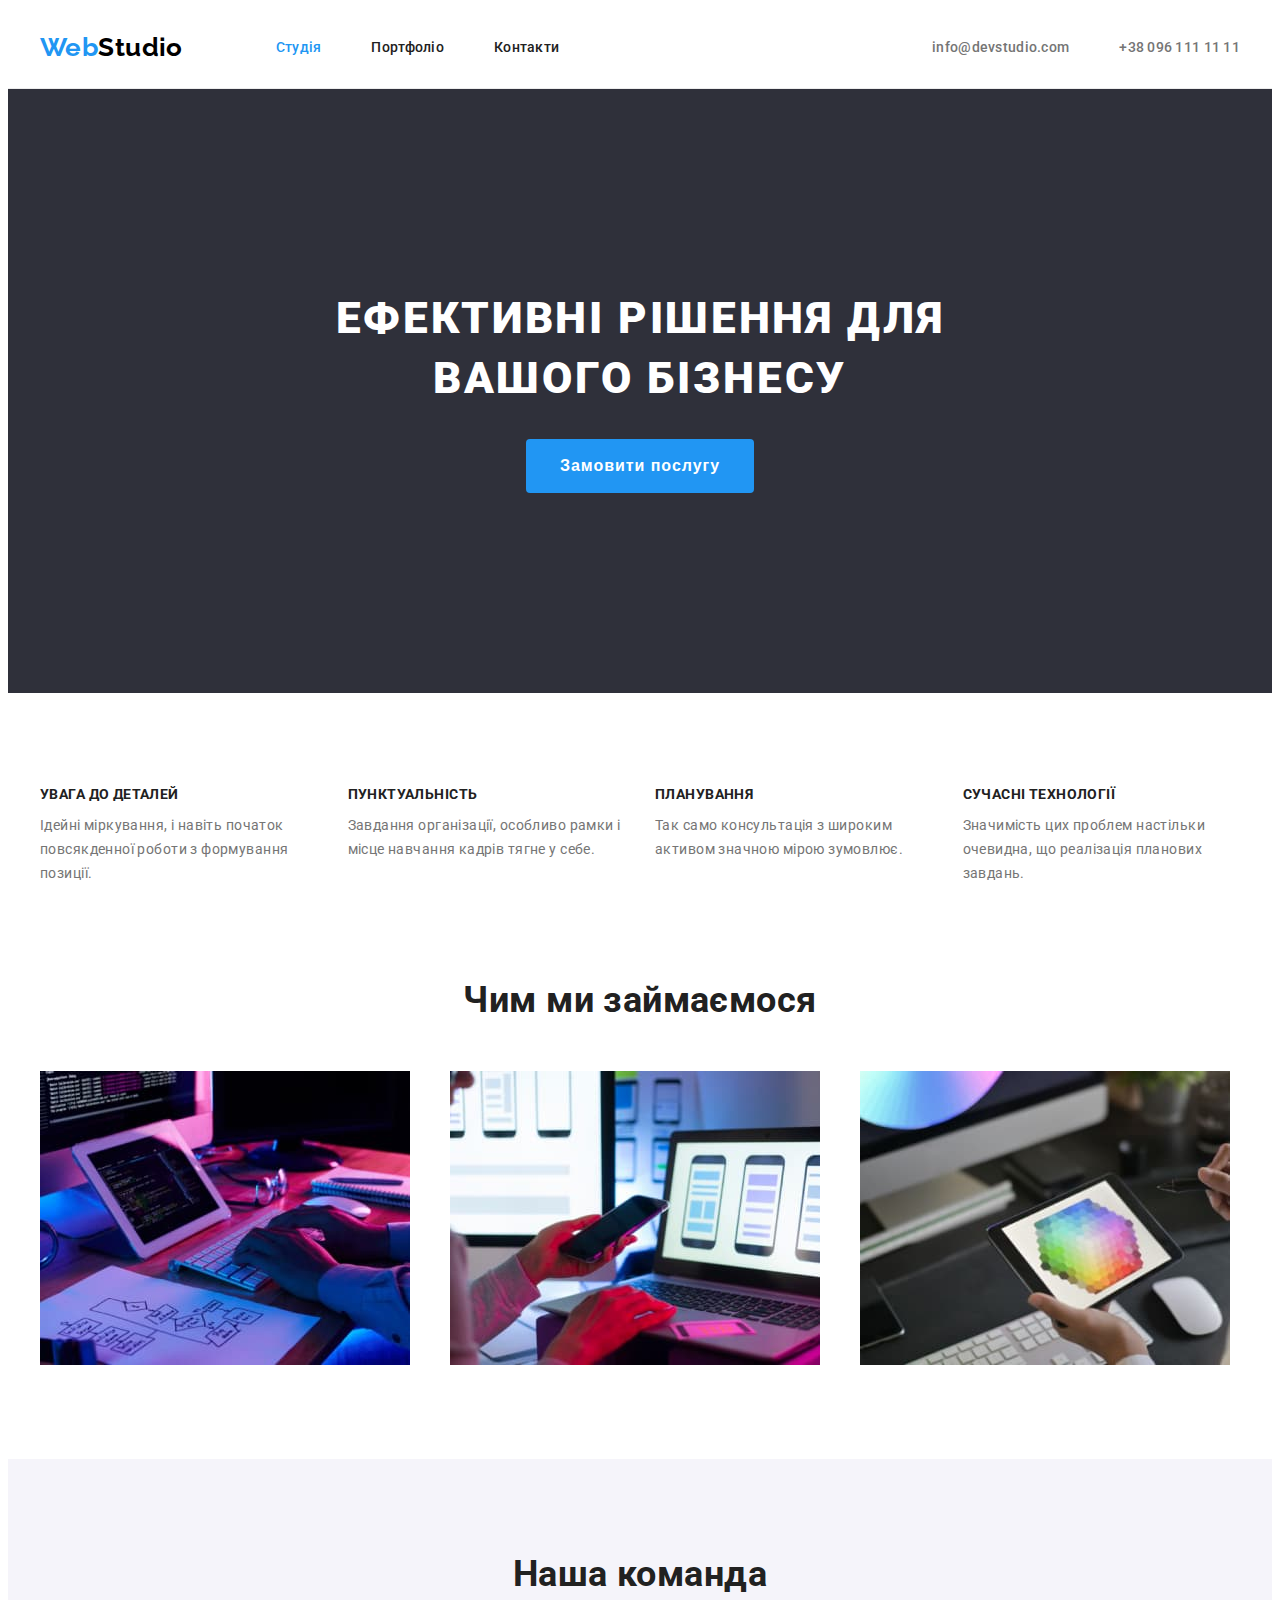
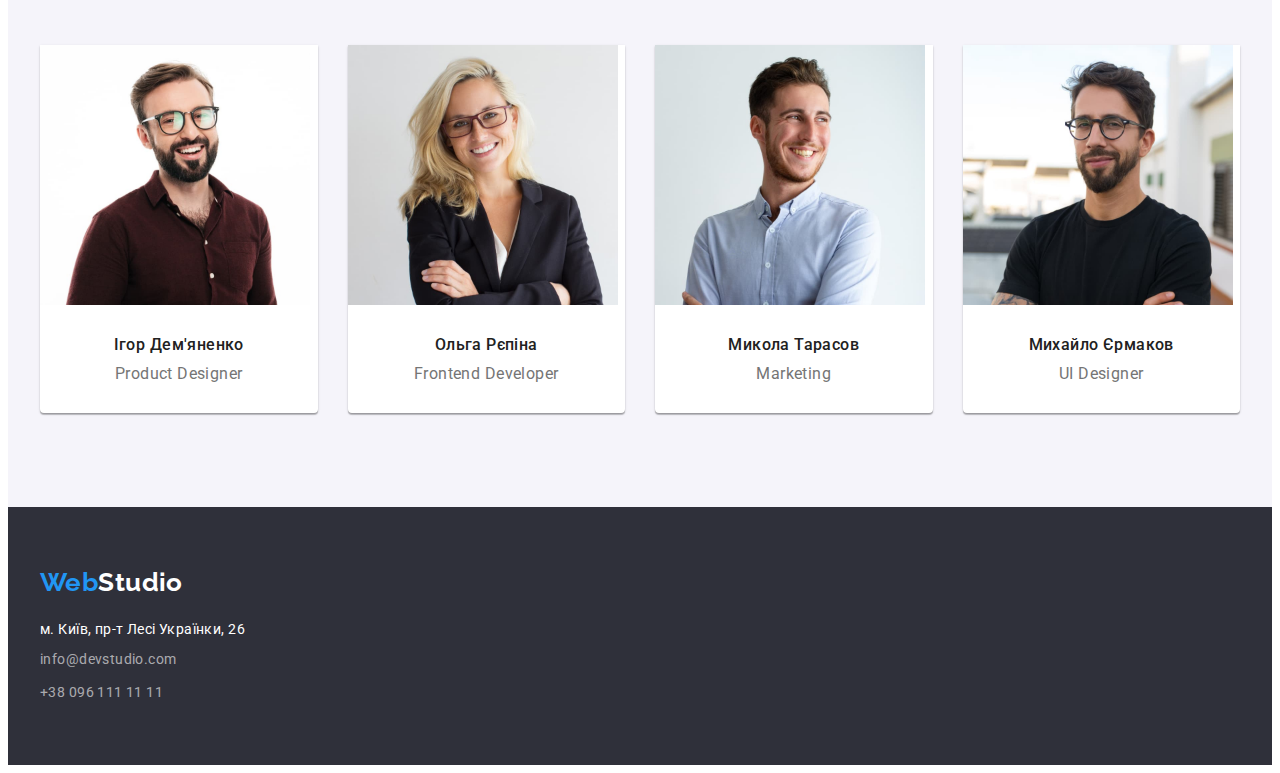
==== index.html @ 58da1341 "додає копію проєкту" ====
<!DOCTYPE html>
<html lang="uk">
<head>
    <meta charset="UTF-8">
    <meta http-equiv="X-UA-Compatible" content="IE=edge">
    <meta name="viewport" content="width=device-width, initial-scale=1.0">
    <title>WebStudio</title>
    <link rel="preconnect" href="https://fonts.googleapis.com">
    <link rel="preconnect" href="https://fonts.gstatic.com" crossorigin>
    <link href="https://fonts.googleapis.com/css2?family=Raleway:wght@700&family=Roboto:wght@400;500;700;900&display=swap"
        rel="stylesheet">
    <link rel="stylesheet" href="https://cdnjs.cloudflare.com/ajax/libs/modern-normalize/1.1.0/modern-normalize.min.css"
        integrity="sha512-wpPYUAdjBVSE4KJnH1VR1HeZfpl1ub8YT/NKx4PuQ5NmX2tKuGu6U/JRp5y+Y8XG2tV+wKQpNHVUX03MfMFn9Q=="
        crossorigin="anonymous" referrerpolicy="no-referrer" />
    <link rel="stylesheet" href="./css/styles.css">
</head>
<body>
    <header class="header">
        <div class="container header-container">
          <nav class="navigation">
            <a href="./index.html" class="logo link">Web<span class="logo-header">Studio</span></a>

            <ul class="site-nav list">
                <li class="menu-item"><a href="./index.html" class="link current">Студія</a></li>
                <li class="menu-item"><a href="./portfolio.html" class="link">Портфоліо</a></li>
                <li class="menu-item"><a href="#" class="link">Контакти</a></li>
            </ul>
        </nav>
        
        <ul class="site-contact list">
            <li class="menu-item"><a href="mailto:info@devstudio.com" class="link">info@devstudio.com</a></li>
            <li class="menu-item"><a href="tel:+380961111111" class="link">+38 096 111 11 11</a></li>
        </ul>  
        </div>
        

    </header>
    
    <main>

        <section class="section hero">
            <h1 class="hero-title">Ефективні рішення для вашого бізнесу</h1>
            <button type="button" class="button">Замовити послугу</button>
        </section>
        <section class="section features">
            <div class="container">
               <h2 class="section-title visually-hidden">Наші особливості</h2>
            <ul class="features-list list">
                <li class="features-item">
                    <h3 class="features-title">УВАГА ДО ДЕТАЛЕЙ</h3>
                    <p class="features-description">Ідейні міркування, і навіть початок повсякденної роботи з формування позиції.</p>
                </li>
                <li class="features-item">
                    <h3 class="features-title">ПУНКТУАЛЬНІСТЬ</h3>
                    <p class="features-description">Завдання організації, особливо рамки і місце навчання кадрів тягне у себе.</p>
                </li>
                <li class="features-item">
                    <h3 class="features-title">ПЛАНУВАННЯ</h3>
                    <p class="features-description">Так само консультація з широким активом значною мірою зумовлює.</p>
                </li>
                <li class="features-item">
                    <h3 class="features-title">СУЧАСНІ ТЕХНОЛОГІЇ</h3>
                    <p class="features-description">Значимість цих проблем настільки очевидна, що реалізація планових завдань.</p>
                </li>
            </ul> 
            </div>            
        </section>
        <section class="section our-work">
            <div class="container">
               <h2 class="section-title">Чим ми займаємося</h2>
            <ul class="list our-work-list">
                <li class="our-work-item"><img src="./images/img1.jpg" alt="Людина набирає код на клавіатурі" width="370" height="294"></li>
                <li class="our-work-item"><img src="./images/img2.jpg" alt="Дівчина тримає в руках смартфон" width="370" height="294"></li>
                <li class="our-work-item"><img src="./images/img3.jpg" alt="Дівчина малює на планшеті" width="370" height="294"></li>
            </ul>  
            </div>           
        </section>
        <section class="section our-team">
            <div class="container">
              <h2 class="section-title">Наша команда</h2>
            <ul class="command list">
                <li class="command-item">
                    <img src="./images/photo1.jpg" alt="Ігор Дем'яненко" width="270" height="260">
                    <div class="command-card">
                        <h3 class="command-title">Ігор Дем'яненко</h3>
                        <p lang="en" class="command-profession">Product Designer</p>                
                    </div>
                </li>
                <li class="command-item">
                    <img src="./images/photo2.jpg" alt="Ольга Рєпіна" width="270" height="260">
                    <div class="command-card">
                        <h3 class="command-title">Ольга Рєпіна</h3>
                        <p lang="en" class="command-profession">Frontend Developer</p>
                    </div>
                </li>
                <li class="command-item">
                    <img src="./images/photo3.jpg" alt="Микола Тарасов" width="270" height="260">
                    <div class="command-card">
                        <h3 class="command-title">Микола Тарасов</h3>
                        <p lang="en" class="command-profession">Marketing</p>
                    </div>
                </li>
                <li class="command-item">
                    <img src="./images/photo4.jpg" alt="Михайло Єрмаков" width="270" height="260">
                    <div class="command-card">
                        <h3 class="command-title">Михайло Єрмаков</h3>
                        <p lang="en" class="command-profession">UI Designer</p>
                    </div>
                </li>
            </ul>  
            </div>            
        </section>

    </main>

    <footer class="footer">
        <div class="container">
          <a href="./index.html" class="logo link">Web<span class="logo-footer">Studio</span></a>

            <address class="address">
             <ul class="footer-contact list">
                <li class="footer-map"><a href="https://goo.gl/maps/faSnhifotqXpAUuP6" target="_blank" rel="noopener noreferrer nofollow" class="map-link">м. Київ, пр-т Лесі Українки, 26</a></li>
                <li class="footer-mail"><a href="mailto:info@devstudio.com" class="link">info@devstudio.com</a></li>
                <li><a href="tel:+380961111111" class="link">+38 096 111 11 11</a></li>
             </ul>
            </address>  
        </div>   
    </footer>

    
</body>
</html>
---- css/styles.css ----
:root {
    --primary-text-color: #757575;
    --title-text-color: #212121;
    --accent-color: #2196F3;
    --primary-wh-color: #FFFFFF;
    --secondary-bg-color: #2F303A;
    --primary-black-color: #000000;
    --secondary-white-color: rgba(255, 255, 255, 0.6);
    --grey-bg-color: #F5F4FA;
    --hover-button-color: #188CE8;
    --header-border-color: #ECECEC;
    --portfolio-border-color: #EEEEEE;
}

h1,
h2,
h3,
h4,
p {
    margin-top: 0;
    margin-bottom: 0;
}

ul,
ol {
    margin-top: 0;
    margin-bottom: 0;
    padding-left: 0;
}

body {
    background-color: var(--primary-wh-color);
    color: var(--primary-text-color);
    font-family: Roboto, sans-serif;
    font-size: 14px;
    letter-spacing: 0.03em;
}

.section {
    padding-top: 94px;
    padding-bottom: 94px;
}

.container {
    width: 1200px;
    margin-left: auto;
    margin-right: auto;
    padding-left: 15px;
    padding-right: 15px;
}

.link,
.map-link {
    text-decoration: none;
}

.list {
    list-style: none;
}

img {
    display: block;
    max-width: 100%;
    height: auto;
}

.header {
    border-bottom: 1px solid var(--header-border-color);
}

.header-container {
    display: flex;
    align-items: center;
    justify-content: space-between;
}

.navigation {
    display: flex;
}

.logo {
    align-self: center;
    margin-right: 93px;
    color: var(--accent-color);
    font-family: Raleway, sans-serif;
    font-weight: 700;
    font-size: 26px;
    line-height: 1.2;
        
}

.logo-header {
    color: var(--primary-black-color);
}

.logo-footer {     
    color: var(--primary-wh-color);
}

.site-nav,
.site-contact {
    display: flex;
    align-items: center;
}

.site-nav .link {
    display: block;
    padding-top: 32px;
    padding-bottom: 32px;
    color: var(--title-text-color);
    font-weight: 500;
    line-height: 1.14;
    letter-spacing: 0.02em;
}



.site-contact .link {
    display: block;
    padding-top: 32px;
    padding-bottom: 32px;
    color: var(--primary-text-color);
    font-weight: 500;    
    line-height: 1.14;
    letter-spacing: 0.02em;
}

.site-nav .link:hover,
.site-nav .link:focus,
.site-contact .link:hover,
.site-contact .link:focus,
.footer-contact .link:hover,
.footer-contact .link:focus {
    color: var(--accent-color);
}

.site-nav .link.current {
    color: var(--accent-color);
}

.menu-item:not(:last-child) {
    margin-right: 50px;
}

.hero,
.footer {
    background-color: var(--secondary-bg-color)
}

.hero {
    text-align: center;
    padding-top: 200px;
    padding-bottom: 200px;
}

.hero-title {
    width: 696px;
    margin-left: auto;
    margin-right: auto;
    margin-bottom: 30px;
    color: var(--primary-wh-color);
    font-weight: 900;
    font-size: 44px;
    line-height: 1.36;   
    letter-spacing: 0.06em;
    text-transform: uppercase;
}

.button {  
    padding: 10px 32px;  
    border-color: transparent;
    border-radius: 4px;
    cursor: pointer;
    color: var(--primary-wh-color);
    background-color: var(--accent-color);
    font-weight: 700;
    font-size: 16px;
    line-height: 1.88;
    text-align: center;
    letter-spacing: 0.06em;
}

.button:hover,
.button:focus {
    background-color: var (--hover-button-color);
}

.visually-hidden {
    position: absolute;
        white-space: nowrap;
        width: 1px;
        height: 1px;
        overflow: hidden;
        border: 0;
        padding: 0;
        clip: rect(0 0 0 0);
        clip-path: inset(50%);
        margin: -1px;
}

.section-title,
.features-title,
.command-title,
.works-title {
    color: var(--title-text-color);
}

.features-list {
    display: flex;
    flex-wrap: wrap;
    gap: 30px;
}

.features-item {
    flex-basis: calc((100% - 90px) / 4);
}

.features-title {
    margin-bottom: 10px;     
    font-size: 14px;    
    line-height: 1.14;
}

.features-description {    
    line-height: 1.72;
    
}

.our-work {
    padding-top: 0;
}

.our-work-list {
    display: flex;
    flex-wrap: wrap;
    gap: 30px;
}

.our-work-item {
    flex-basis: calc((100% - 60px) / 3);
}

.section-title {    
    margin-bottom: 50px;
    font-size: 36px;
    line-height: 1.17;
    text-align: center;
}

.command {
    display: flex;
    flex-wrap: wrap;
    gap: 30px;
}

.command-title {
    margin-bottom: 10px;
    font-weight: 500;
    font-size: 16px;
    line-height: 1.19;
    text-align: center;
}

.command-profession {
    font-size: 16px;
    line-height: 1.19;         
    text-align: center;
}

.command-card  {
    padding-top: 30px;
    padding-bottom: 30px;
}

.our-team {
    background-color: var(--grey-bg-color);
}

.command-item {
    background-color: var(--primary-wh-color);
    flex-basis: calc((100% - 90px) / 4);
    box-shadow: 0px 1px 3px rgba(0, 0, 0, 0.12), 0px 1px 1px rgba(0, 0, 0, 0.14), 0px 2px 1px rgba(0, 0, 0, 0.2);
    border-radius: 0px 0px 4px 4px;
}

.portfolio-button {
    padding: 6px 22px;   
    border-color: transparent;
    border-radius: 4px;
    cursor: pointer;
    background-color: var(--grey-bg-color);
    color: var(--title-text-color);
    font-family: inherit;
    font-weight: 500;
    font-size: 16px;
    line-height: 1.6;
}

.portfolio-button:hover,
.portfolio-button:focus {
    background-color: var(--accent-color);
    color: var(--primary-wh-color);
}

.portfolio-button.active {
    background-color: var(--accent-color);
    color: var(--primary-wh-color);
}

.filters {
    display: flex;
    justify-content: center;
    gap: 8px;  
    margin-bottom: 50px;
}

.works {
    display: flex;
    flex-wrap: wrap;
    gap: 30px;
}

.works-item {
    flex-basis: calc((100% - 60px) / 3);
}

.works-card {
    padding: 20px 24px;
    border-right: 1px solid var(--portfolio-border-color);
    border-bottom: 1px solid var(--portfolio-border-color);
    border-left: 1px solid var(--portfolio-border-color);
}

.works-title {  
    margin-bottom: 4px;  
    font-size: 18px;
    line-height: 2;
    letter-spacing: 0.06em;
}

.works-type {
    font-size: 16px;
    line-height: 1.88;
}

.footer{
    padding-top: 60px;
    padding-bottom: 60px;
}

.footer .container .logo {
    margin-right: 0;
}

.address {
    margin-top: 20px;
}

.footer-contact {    
    font-style: normal;    
    line-height: 1.7;
}

.footer-contact .map-link {
    color: var(--primary-wh-color);
}

.footer-contact .link {
    color: var(--secondary-white-color);
}

.footer-map {    
    margin-bottom: 6px;
}

.footer-mail {    
    margin-bottom: 9px;
}
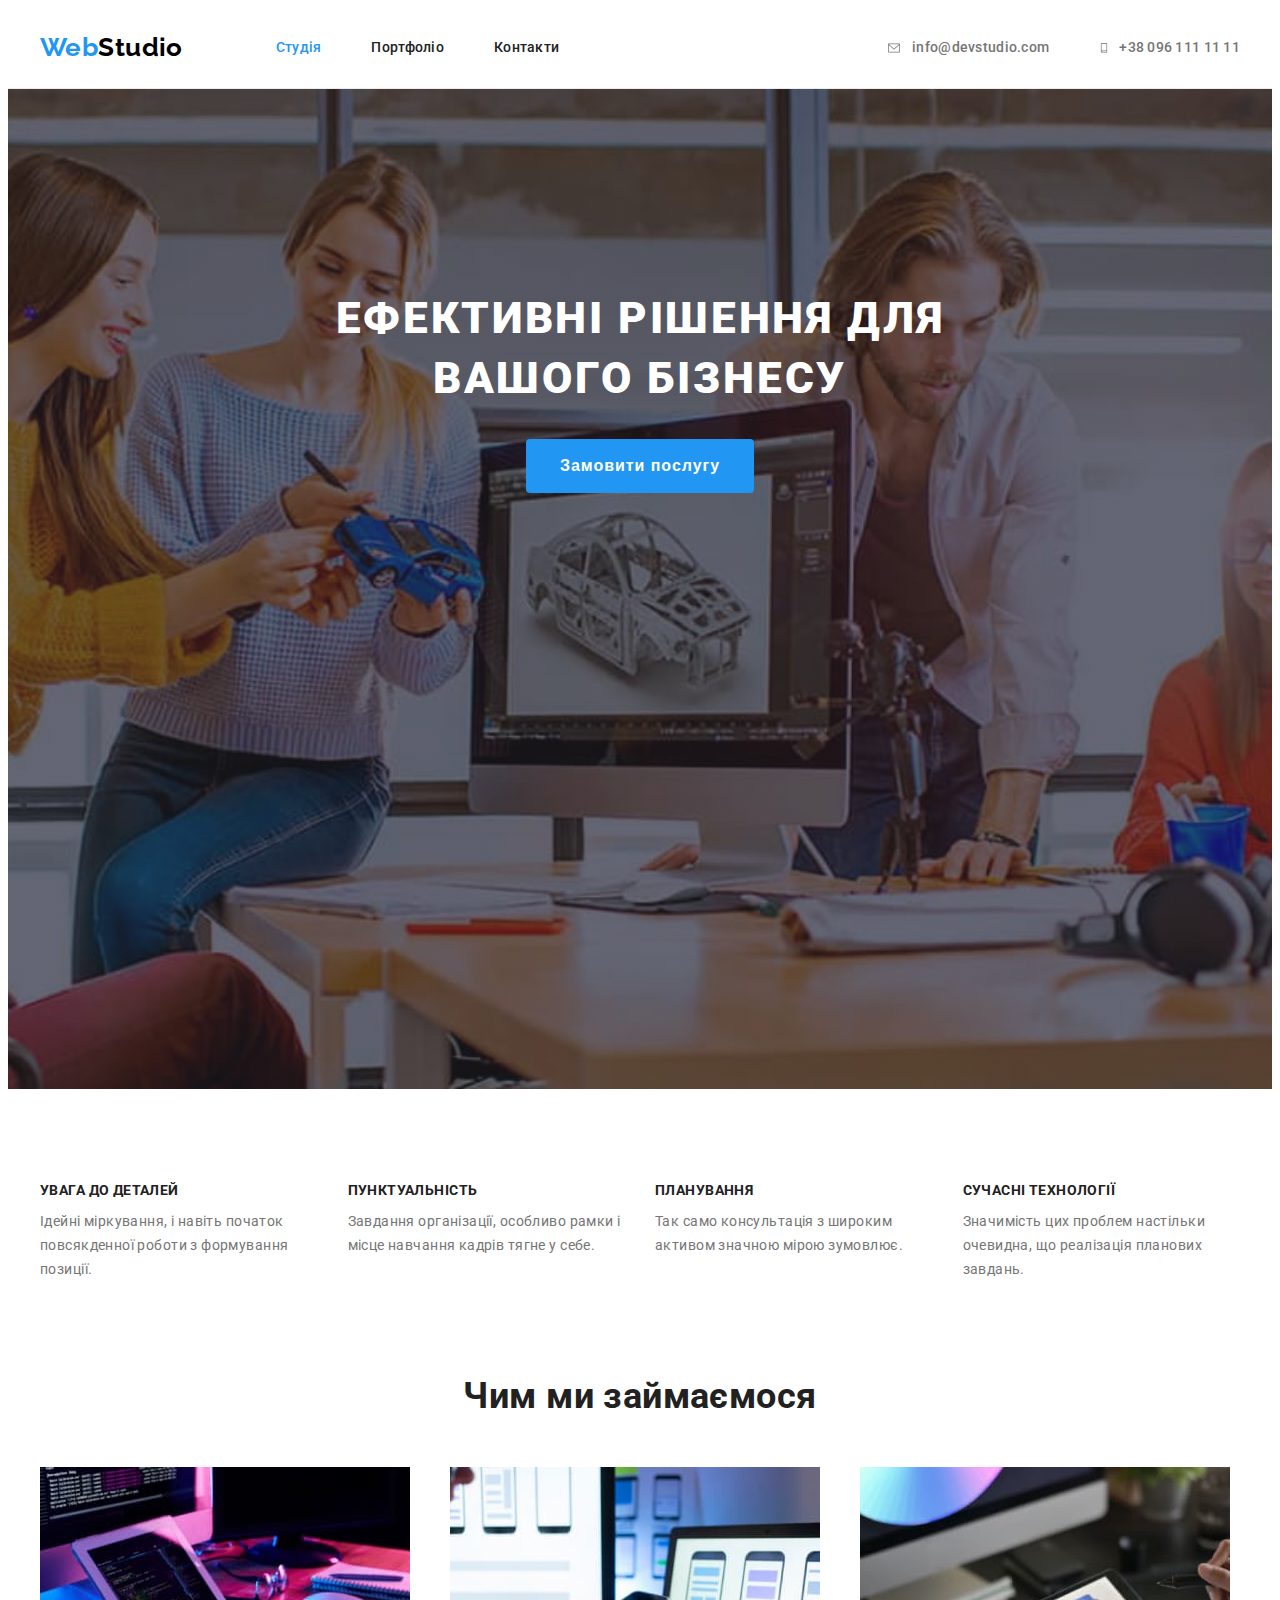
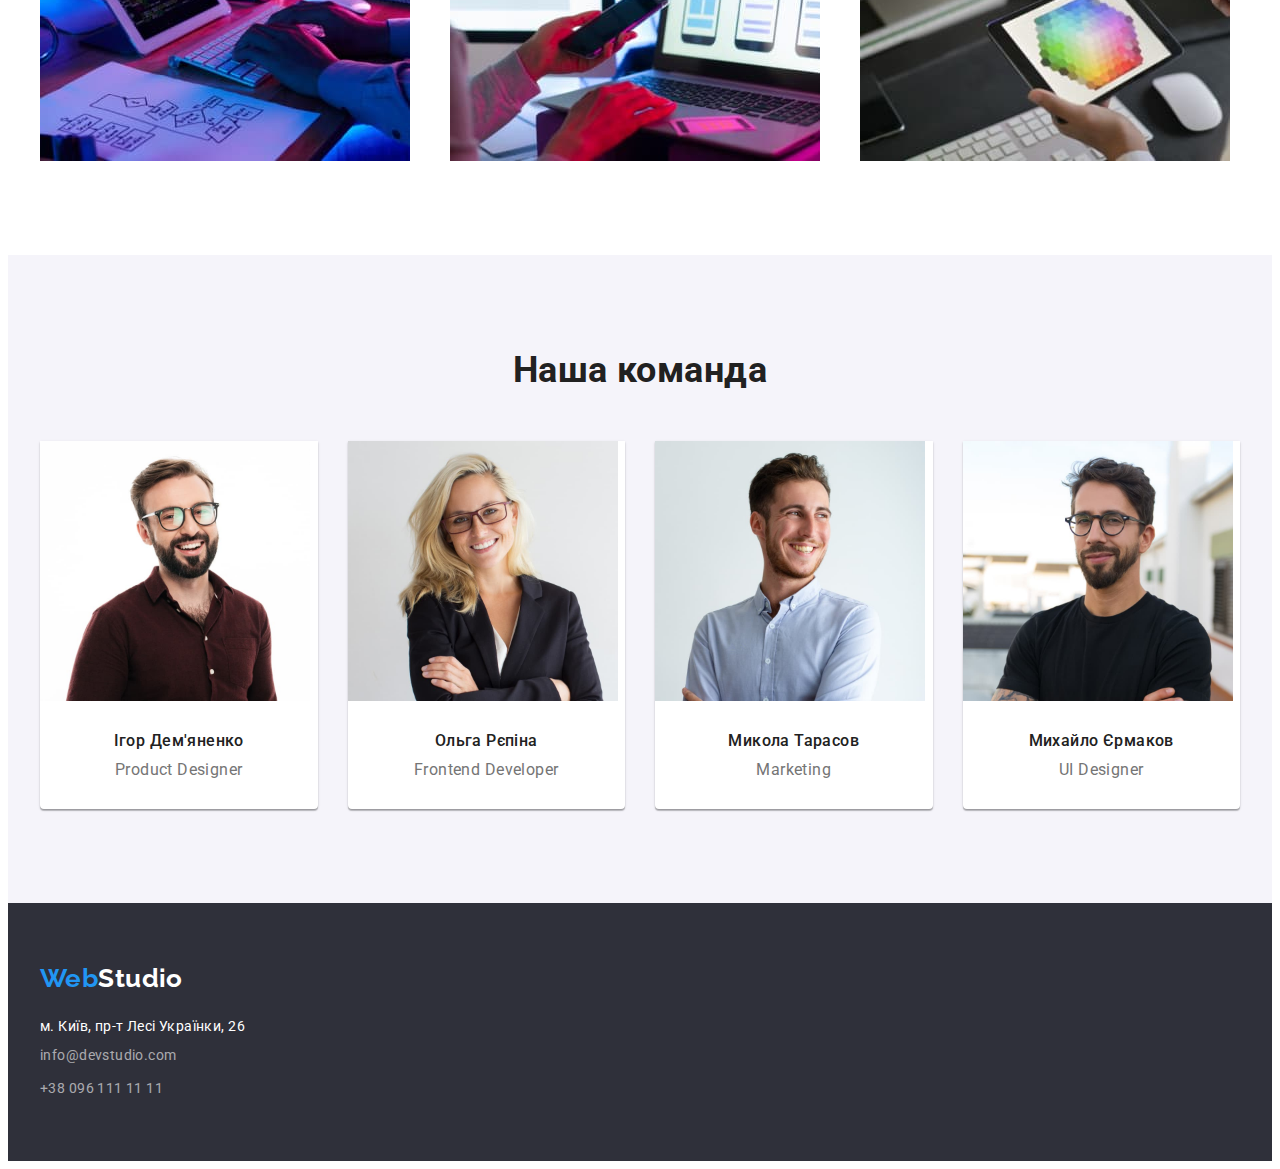
==== commit f6bda56d: "додає фон головного розділу" ====
--- a/index.html
+++ b/index.html
@@ -28,8 +28,17 @@
         </nav>
         
         <ul class="site-contact list">
-            <li class="menu-item"><a href="mailto:info@devstudio.com" class="link">info@devstudio.com</a></li>
-            <li class="menu-item"><a href="tel:+380961111111" class="link">+38 096 111 11 11</a></li>
+            <li class="menu-item"><a href="mailto:info@devstudio.com" class="link">
+                <svg aria-label="конверт" class="menu-icon" width="16px" height="12px">
+                    <use href="./images/sprite.svg#icon-envelope"
+                    ></use>
+                </svg>
+                info@devstudio.com</a></li>
+            <li class="menu-item"><a href="tel:+380961111111" class="link">
+                <svg aria-label="телефон" class="menu-icon" width="10px" height="16px">
+                    <use href="./images/sprite.svg#icon-smartphone"></use>
+                </svg>
+                +38 096 111 11 11</a></li>
         </ul>  
         </div>
         
--- a/css/styles.css
+++ b/css/styles.css
@@ -11,6 +11,7 @@
     --hover-button-color: #188CE8;
     --header-border-color: #ECECEC;
     --portfolio-border-color: #EEEEEE;
+    --background-hero-color:#C4C4C4;
 }
 
 h1,
@@ -143,7 +144,16 @@
     margin-right: 50px;
 }
 
-.hero,
+.menu-item .link {
+    display: flex;
+    align-items: center;
+    }
+
+.menu-icon{
+    fill: currentColor;
+    margin-right: 10px;
+}
+
 .footer {
     background-color: var(--secondary-bg-color)
 }
@@ -152,6 +162,14 @@
     text-align: center;
     padding-top: 200px;
     padding-bottom: 200px;
+    max-width: 1600px;
+    height: 600px;
+    margin-right: auto;
+    margin-left: auto;
+    background-color: var(--background-hero-color);
+    background-image: linear-gradient(rgba(47, 48, 58, 0.4), rgba(47, 48, 58, 0.4)), url("../images/hero.jpg");
+    background-size: cover;
+    background-position: center;
 }
 
 .hero-title {
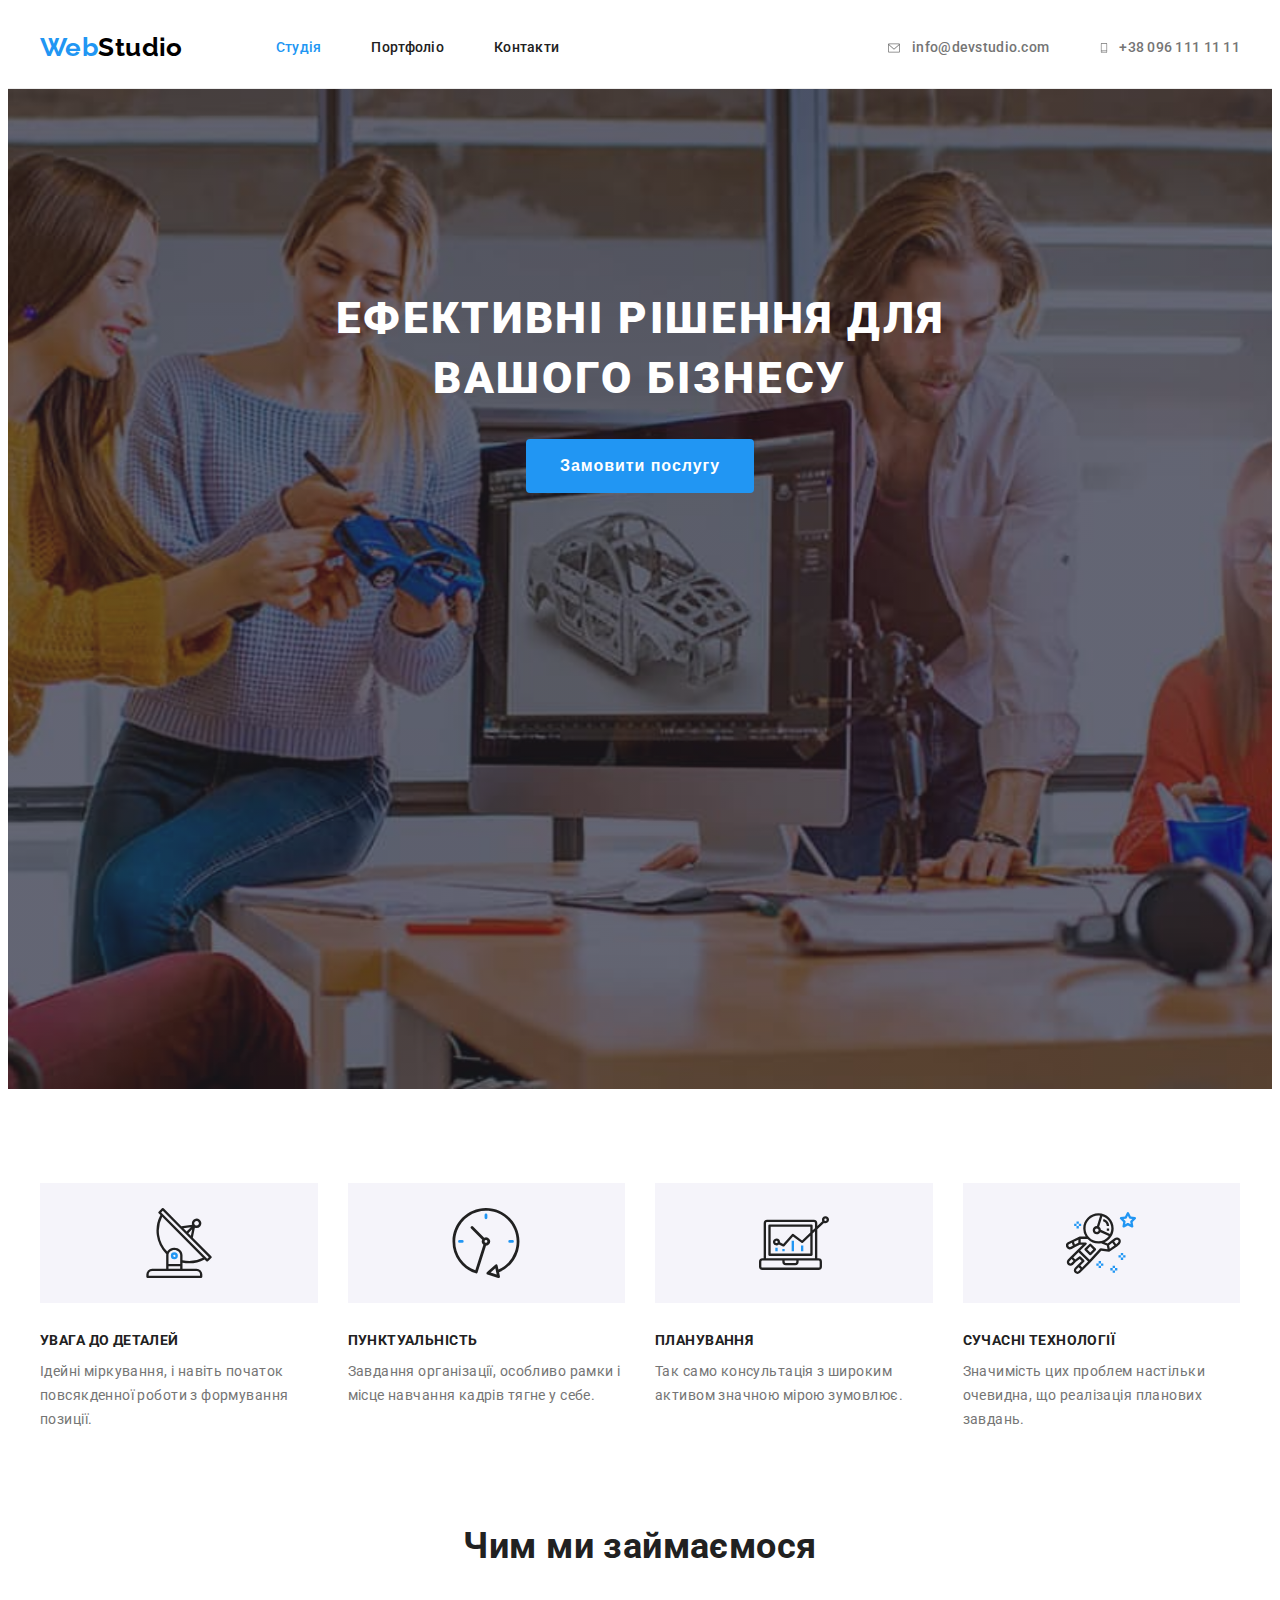
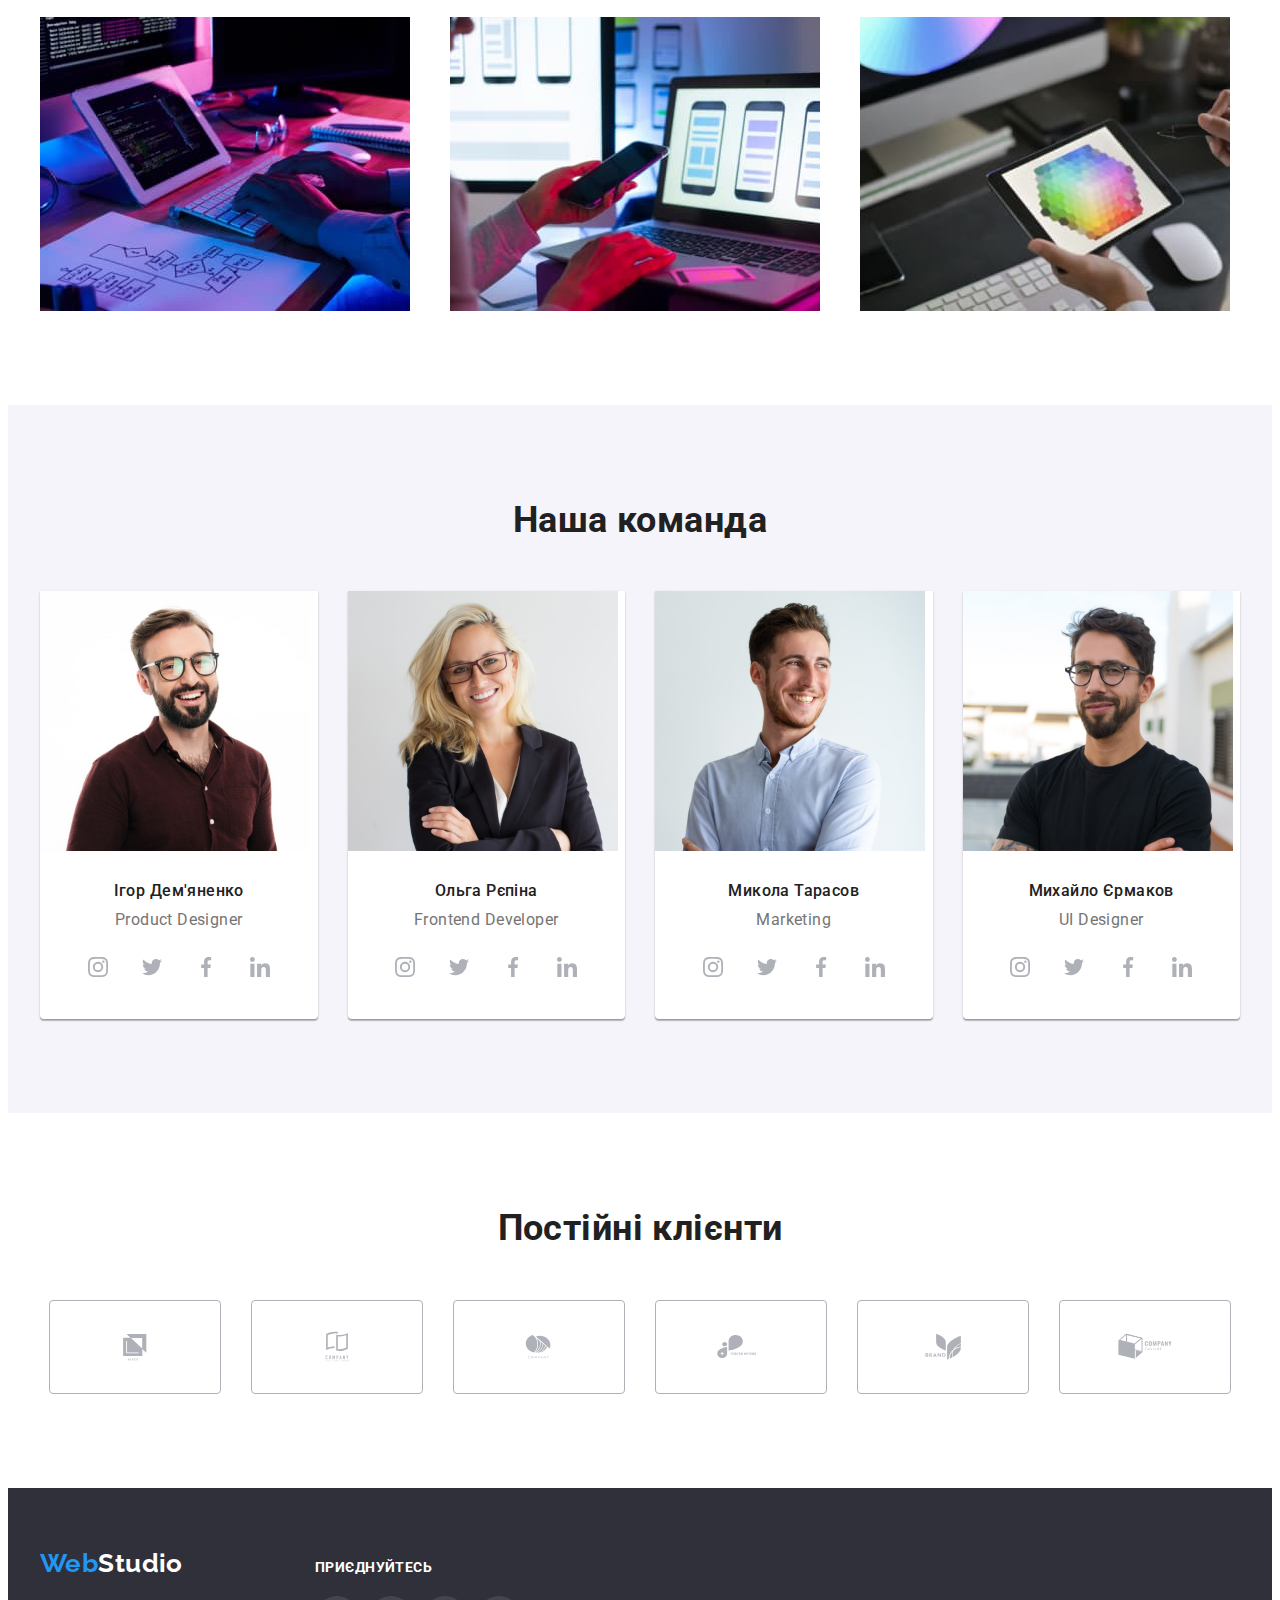
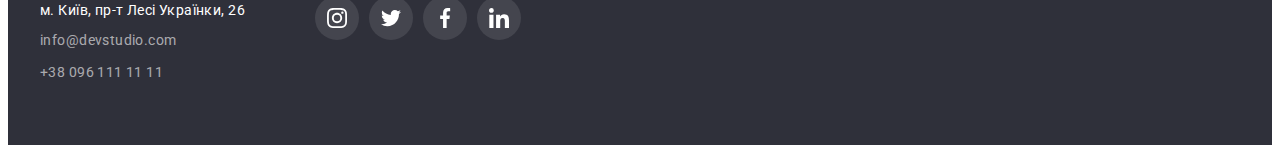
==== commit 27318e00: "додає оформлення головної сторінки" ====
--- a/index.html
+++ b/index.html
@@ -56,18 +56,38 @@
                <h2 class="section-title visually-hidden">Наші особливості</h2>
             <ul class="features-list list">
                 <li class="features-item">
+                    <div class="features-box">
+                      <svg aria-label="іконка антена" class="features-icon">
+                        <use href="./images/sprite.svg#icon-antenna"></use>
+                    </svg>  
+                    </div>                    
                     <h3 class="features-title">УВАГА ДО ДЕТАЛЕЙ</h3>
                     <p class="features-description">Ідейні міркування, і навіть початок повсякденної роботи з формування позиції.</p>
                 </li>
                 <li class="features-item">
+                    <div class="features-box">
+                      <svg aria-label="іконка годинник" class="features-icon">
+                        <use href="./images/sprite.svg#icon-clock"></use>
+                    </svg>  
+                    </div>                    
                     <h3 class="features-title">ПУНКТУАЛЬНІСТЬ</h3>
                     <p class="features-description">Завдання організації, особливо рамки і місце навчання кадрів тягне у себе.</p>
                 </li>
                 <li class="features-item">
+                    <div class="features-box">
+                        <svg aria-label="іконка діаграмма" class="features-icon">
+                        <use href="./images/sprite.svg#icon-diagram"></use>
+                    </svg>
+                    </div>                    
                     <h3 class="features-title">ПЛАНУВАННЯ</h3>
                     <p class="features-description">Так само консультація з широким активом значною мірою зумовлює.</p>
                 </li>
                 <li class="features-item">
+                    <div class="features-box">
+                        <svg aria-label="іконка астронавт" class="features-icon">
+                        <use href="./images/sprite.svg#icon-astronaut"></use>
+                    </svg>
+                    </div>                    
                     <h3 class="features-title">СУЧАСНІ ТЕХНОЛОГІЇ</h3>
                     <p class="features-description">Значимість цих проблем настільки очевидна, що реалізація планових завдань.</p>
                 </li>
@@ -92,14 +112,75 @@
                     <img src="./images/photo1.jpg" alt="Ігор Дем'яненко" width="270" height="260">
                     <div class="command-card">
                         <h3 class="command-title">Ігор Дем'яненко</h3>
-                        <p lang="en" class="command-profession">Product Designer</p>                
+                        <p lang="en" class="command-profession">Product Designer</p>
+                        <ul class="social-list">
+                            <li class="social-list-item list">
+                                <a href="" class="social-list-link">
+                                    <svg aria-label="іконка інстаграму" class="social-list-icon" width="20" height="20">
+                                        <use href="./images/sprite.svg#icon-instagram"></use>
+                                    </svg>
+                                </a>
+                            </li>
+                            <li class="social-list-item list">
+                                <a href="" class="social-list-link">
+                                    <svg aria-label="іконка твітеру" class="social-list-icon" width="20" height="20">
+                                        <use href="./images/sprite.svg#icon-twitter"></use>
+                                    </svg>
+                                </a>
+                            </li>
+                            <li class="social-list-item list">
+                                <a href="" class="social-list-link">
+                                    <svg aria-label="іконка фейсбуку" class="social-list-icon" width="20" height="20">
+                                        <use href="./images/sprite.svg#icon-facebook"></use>
+                                    </svg>
+                                </a>
+                            </li>
+                            <li class="social-list-item list">
+                                <a href="" class="social-list-link">
+                                    <svg aria-label="іконка лінкедін" class="social-list-icon" width="20" height="20">
+                                        <use href="./images/sprite.svg#icon-linkedin"></use>
+                                    </svg>
+                                </a>
+                            </li>
+                        </ul>
                     </div>
+                    
                 </li>
                 <li class="command-item">
                     <img src="./images/photo2.jpg" alt="Ольга Рєпіна" width="270" height="260">
                     <div class="command-card">
                         <h3 class="command-title">Ольга Рєпіна</h3>
                         <p lang="en" class="command-profession">Frontend Developer</p>
+                    <ul class="social-list">
+                        <li class="social-list-item list">
+                            <a href="" class="social-list-link">
+                                <svg aria-label="іконка інстаграму" class="social-list-icon" width="20" height="20">
+                                    <use href="./images/sprite.svg#icon-instagram"></use>
+                                </svg>
+                            </a>
+                        </li>
+                        <li class="social-list-item list">
+                            <a href="" class="social-list-link">
+                                <svg aria-label="іконка твітеру" class="social-list-icon" width="20" height="20">
+                                    <use href="./images/sprite.svg#icon-twitter"></use>
+                                </svg>
+                            </a>
+                        </li>
+                        <li class="social-list-item list">
+                            <a href="" class="social-list-link">
+                                <svg aria-label="іконка фейсбуку" class="social-list-icon" width="20" height="20">
+                                    <use href="./images/sprite.svg#icon-facebook"></use>
+                                </svg>
+                            </a>
+                        </li>
+                        <li class="social-list-item list">
+                            <a href="" class="social-list-link">
+                                <svg aria-label="іконка лінкедін" class="social-list-icon" width="20" height="20">
+                                    <use href="./images/sprite.svg#icon-linkedin"></use>
+                                </svg>
+                            </a>
+                        </li>
+                    </ul>
                     </div>
                 </li>
                 <li class="command-item">
@@ -107,6 +188,36 @@
                     <div class="command-card">
                         <h3 class="command-title">Микола Тарасов</h3>
                         <p lang="en" class="command-profession">Marketing</p>
+                        <ul class="social-list">
+                            <li class="social-list-item list">
+                                <a href="" class="social-list-link">
+                                    <svg aria-label="іконка інстаграму" class="social-list-icon" width="20" height="20">
+                                        <use href="./images/sprite.svg#icon-instagram"></use>
+                                    </svg>
+                                </a>
+                            </li>
+                            <li class="social-list-item list">
+                                <a href="" class="social-list-link">
+                                    <svg aria-label="іконка твітеру" class="social-list-icon" width="20" height="20">
+                                        <use href="./images/sprite.svg#icon-twitter"></use>
+                                    </svg>
+                                </a>
+                            </li>
+                            <li class="social-list-item list">
+                                <a href="" class="social-list-link">
+                                    <svg aria-label="іконка фейсбуку" class="social-list-icon" width="20" height="20">
+                                        <use href="./images/sprite.svg#icon-facebook"></use>
+                                    </svg>
+                                </a>
+                            </li>
+                            <li class="social-list-item list">
+                                <a href="" class="social-list-link">
+                                    <svg aria-label="іконка лінкедін" class="social-list-icon" width="20" height="20">
+                                        <use href="./images/sprite.svg#icon-linkedin"></use>
+                                    </svg>
+                                </a>
+                            </li>
+                        </ul>
                     </div>
                 </li>
                 <li class="command-item">
@@ -114,17 +225,99 @@
                     <div class="command-card">
                         <h3 class="command-title">Михайло Єрмаков</h3>
                         <p lang="en" class="command-profession">UI Designer</p>
+                        <ul class="social-list">
+                            <li class="social-list-item list">
+                                <a href="" class="social-list-link">
+                                    <svg aria-label="іконка інстаграму" class="social-list-icon" width="20" height="20">
+                                        <use href="./images/sprite.svg#icon-instagram"></use>
+                                    </svg>
+                                </a>
+                            </li>
+                            <li class="social-list-item list">
+                                <a href="" class="social-list-link">
+                                    <svg aria-label="іконка твітеру" class="social-list-icon" width="20" height="20">
+                                        <use href="./images/sprite.svg#icon-twitter"></use>
+                                    </svg>
+                                </a>
+                            </li>
+                            <li class="social-list-item list">
+                                <a href="" class="social-list-link">
+                                    <svg aria-label="іконка фейсбуку" class="social-list-icon" width="20" height="20">
+                                        <use href="./images/sprite.svg#icon-facebook"></use>
+                                    </svg>
+                                </a>
+                            </li>
+                            <li class="social-list-item list">
+                                <a href="" class="social-list-link">
+                                    <svg aria-label="іконка лінкедін" class="social-list-icon" width="20" height="20">
+                                        <use href="./images/sprite.svg#icon-linkedin"></use>
+                                    </svg>
+                                </a>
+                            </li>
+                        </ul>
                     </div>
                 </li>
             </ul>  
             </div>            
         </section>
+        <section class="section clients">
+            <div class="container">
+                <h2 class="section-title">Постійні клієнти</h2>
+                <ul class="list clients-list">
+                    <li class="clients-item">
+                        <a href="" class="clients-link link">
+                           <svg aria-label="логотип першого клієнта" class="clients-icon">
+                            <use href="./images/sprite.svg#icon-logo-5"></use>
+                        </svg> 
+                        </a>                        
+                    </li>
+                    <li class="clients-item">
+                        <a href="" class="clients-link link">
+                          <svg aria-label="логотип другого клієнта" class="clients-icon">
+                            <use href="./images/sprite.svg#icon-logo-4"></use>
+                        </svg>  
+                        </a>                        
+                    </li>
+                    <li class="clients-item">
+                        <a href="" class="clients-link link">
+                          <svg aria-label="логотип третього клієнта" class="clients-icon">
+                            <use href="./images/sprite.svg#icon-logo-3"></use>
+                        </svg>  
+                        </a>                        
+                    </li>
+                    <li class="clients-item">
+                        <a href="" class="clients-link link">
+                          <svg aria-label="логотип четвертого клієнта" class="clients-icon">
+                            <use href="./images/sprite.svg#icon-logo-2"></use>
+                        </svg>  
+                        </a>                        
+                    </li>
+                    <li class="clients-item">
+                        <a href="" class="clients-link link">
+                          <svg aria-label="логотип п'ятого клієнта" class="clients-icon">
+                            <use href="./images/sprite.svg#icon-logo-1"></use>
+                        </svg>  
+                        </a>                        
+                    </li>
+                    <li class="clients-item">
+                        <a href="" class="clients-link link">
+                          <svg aria-label="логотип шостого клієнта" class="clients-icon">
+                            <use href="./images/sprite.svg#icon-logo"></use>
+                        </svg>  
+                        </a>                        
+                    </li>
+                </ul>                  
+                
+            </div>
+
+        </section>
 
     </main>
 
     <footer class="footer">
-        <div class="container">
-          <a href="./index.html" class="logo link">Web<span class="logo-footer">Studio</span></a>
+        <div class="container footer-box">
+            <div class="footer-address">
+              <a href="./index.html" class="logo link">Web<span class="logo-footer">Studio</span></a>
 
             <address class="address">
              <ul class="footer-contact list">
@@ -132,7 +325,43 @@
                 <li class="footer-mail"><a href="mailto:info@devstudio.com" class="link">info@devstudio.com</a></li>
                 <li><a href="tel:+380961111111" class="link">+38 096 111 11 11</a></li>
              </ul>
-            </address>  
+            </address>    
+            </div>
+            <div class="footer-social">
+                <h2 class="social-title">приєднуйтесь</h2>
+                <ul class="social-list">
+                    <li class="social-list-item list">
+                        <a href="" class="social-list-link-footer link">
+                            <svg aria-label="іконка інстаграму" class="social-list-icon" width="20" height="20">
+                                <use href="./images/sprite.svg#icon-instagram"></use>
+                            </svg>
+                        </a>
+                    </li>
+                    <li class="social-list-item list">
+                        <a href="" class="social-list-link-footer link">
+                            <svg aria-label="іконка твітеру" class="social-list-icon" width="20" height="20">
+                                <use href="./images/sprite.svg#icon-twitter"></use>
+                            </svg>
+                        </a>
+                    </li>
+                    <li class="social-list-item list">
+                        <a href="" class="social-list-link-footer link">
+                            <svg aria-label="іконка фейсбуку" class="social-list-icon" width="20" height="20">
+                                <use href="./images/sprite.svg#icon-facebook"></use>
+                            </svg>
+                        </a>
+                    </li>
+                    <li class="social-list-item list">
+                        <a href="" class="social-list-link-footer link">
+                            <svg aria-label="іконка лінкедін" class="social-list-icon" width="20" height="20">
+                                <use href="./images/sprite.svg#icon-linkedin"></use>
+                            </svg>
+                        </a>
+                    </li>
+                </ul>
+
+            </div>
+          
         </div>   
     </footer>
 
--- a/css/styles.css
+++ b/css/styles.css
@@ -12,6 +12,8 @@
     --header-border-color: #ECECEC;
     --portfolio-border-color: #EEEEEE;
     --background-hero-color:#C4C4C4;
+    --primary-icon-color: #AFB1B8;
+    --bg-icon-color: rgba(255, 255, 255, 0.1);
 }
 
 h1,
@@ -234,6 +236,20 @@
     flex-basis: calc((100% - 90px) / 4);
 }
 
+.features-icon {
+    width: 70px;
+    height: 70px;    
+}
+
+.features-box {
+    display: flex;
+    justify-content: center;
+    align-items: center;
+    height: 120px;
+    background-color: var(--grey-bg-color);
+    margin-bottom: 30px;
+}
+
 .features-title {
     margin-bottom: 10px;     
     font-size: 14px;    
@@ -284,6 +300,7 @@
     font-size: 16px;
     line-height: 1.19;         
     text-align: center;
+    margin-bottom: 16px;
 }
 
 .command-card  {
@@ -300,6 +317,69 @@
     flex-basis: calc((100% - 90px) / 4);
     box-shadow: 0px 1px 3px rgba(0, 0, 0, 0.12), 0px 1px 1px rgba(0, 0, 0, 0.14), 0px 2px 1px rgba(0, 0, 0, 0.2);
     border-radius: 0px 0px 4px 4px;
+}
+
+.social-list {
+    display: flex;
+    justify-content: center;
+    column-gap: 10px;
+}
+
+.social-list-link {
+    display: flex;
+    align-items: center;
+    justify-content: center;
+    width: 44px;
+    height: 44px;
+    border-radius: 50%;
+    background-color: var(--primary-wh-color);
+}
+
+.social-list-icon {
+    fill: var(--primary-icon-color);
+}
+
+.social-list-link:hover,
+.social-list-link:focus,
+.social-list-link-footer:hover,
+.social-list-link-footer:focus {
+    background-color: var(--accent-color);    
+}
+
+.social-list-link:hover .social-list-icon,
+.social-list-link:focus .social-list-icon,
+.social-list-link-footer:hover .social-list-icon,
+.social-list-link-footer:focus .social-list-icon {
+        fill: var(--primary-wh-color);
+}
+
+.clients-link {
+    display: flex;
+    align-items: center;
+    justify-content: center;
+    width: 170px;
+    height: 92px;
+    border: 1px solid var(--primary-icon-color);
+    border-radius: 4px;
+    color: var(--primary-icon-color)
+}
+
+.clients-link:hover,
+.clients-link:focus {
+    border-color: var(--accent-color);
+    color: var(--accent-color);
+}
+
+.clients-list {
+    display: flex;
+    justify-content: center;
+    gap: 30px;
+}
+
+.clients-icon {
+    width: 106px;
+    height: 60px;    
+    fill: currentColor;
 }
 
 .portfolio-button {
@@ -319,6 +399,7 @@
 .portfolio-button:focus {
     background-color: var(--accent-color);
     color: var(--primary-wh-color);
+    box-shadow: 0px 3px 1px rgba(0, 0, 0, 0.1), 0px 1px 2px rgba(0, 0, 0, 0.08), 0px 2px 2px rgba(0, 0, 0, 0.12);
 }
 
 .portfolio-button.active {
@@ -362,6 +443,16 @@
     line-height: 1.88;
 }
 
+.portfolio-link {
+    display: block;
+    color: var(--primary-text-color);
+}
+
+.portfolio-link:hover,
+.portfolio-link:focus {
+    box-shadow: 0px 1px 1px rgba(0, 0, 0, 0.12), 0px 4px 4px rgba(0, 0, 0, 0.06), 1px 4px 6px rgba(0, 0, 0, 0.16);
+}
+
 .footer{
     padding-top: 60px;
     padding-bottom: 60px;
@@ -395,3 +486,38 @@
 .footer-mail {    
     margin-bottom: 9px;
 }
+
+
+.footer-box {
+    display: flex;
+    align-items: baseline;
+}
+
+.footer-address {
+    margin-right: 70px;
+}
+
+.social-title {
+    font-style: normal;
+    font-weight: 700;
+    font-size: 14px;
+    line-height: 1.14;
+    text-transform: uppercase;    
+    color: var(--primary-wh-color);
+    margin-bottom: 20px;
+}
+
+.social-list-link-footer {
+    display: flex;
+    align-items: center;
+    justify-content: center;
+    width: 44px;
+    height: 44px;
+    border-radius: 50%;
+    background-color: var(--bg-icon-color);
+    color: var(--primary-wh-color);
+}
+
+.social-list-link-footer .social-list-icon {
+    fill: currentColor;
+}